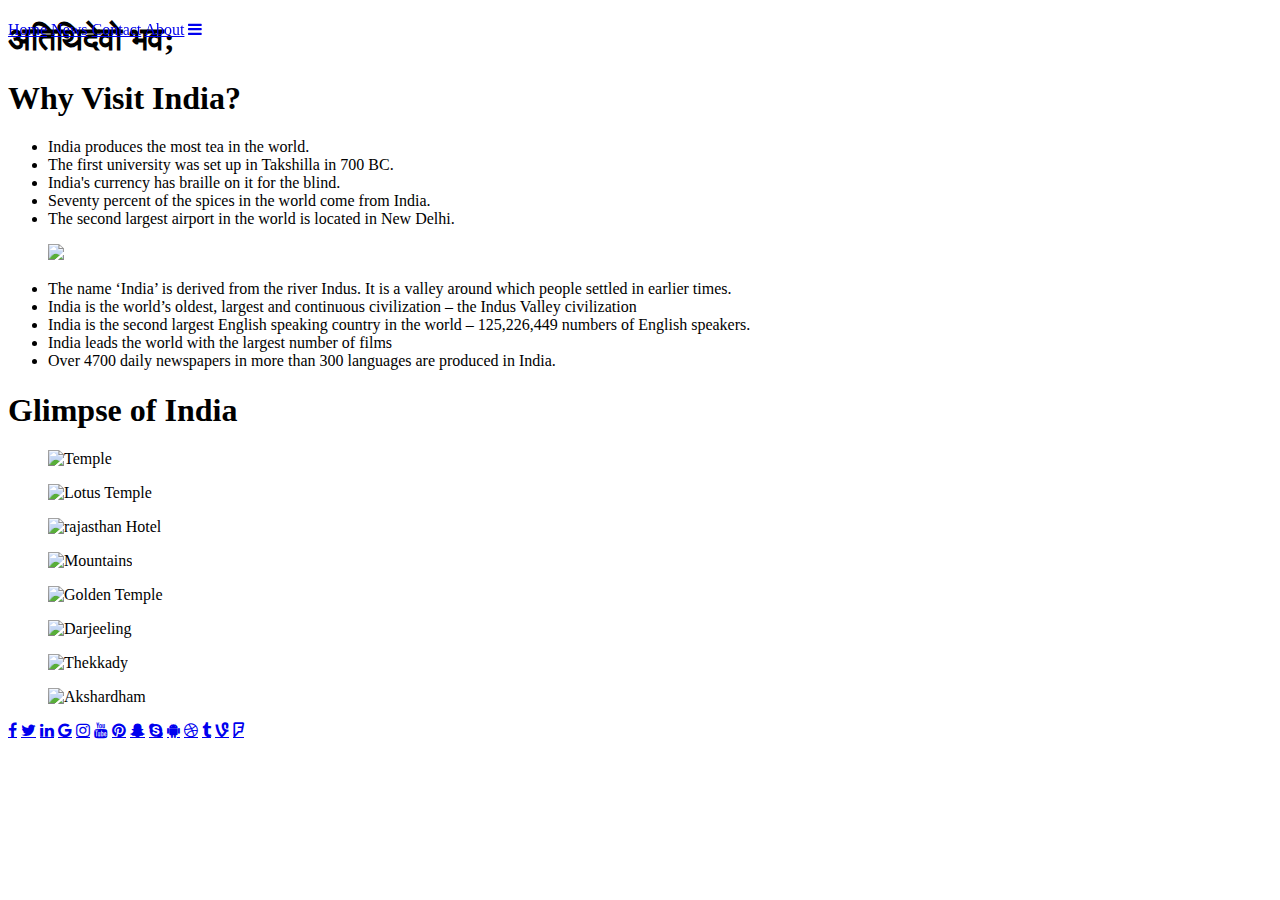
==== India/index.html @ af0ab104 "Website 90% completed uploaded" ====
<!DOCTYPE html>
<html lang="en">

<head>
    <meta charset="utf-8">
    <meta name="viewport" content="width=device-width">
    <link href="https://fonts.googleapis.com/css?family=Shadows+Into+Light" rel="stylesheet">
    <link rel="stylesheet" href="/css/india.css">
    <link rel="stylesheet" href="https://cdnjs.cloudflare.com/ajax/libs/font-awesome/4.7.0/css/font-awesome.min.css">
    <title>Incredible India</title>
</head>

<body>
    <header class="heroImage">
        <nav style="position:fixed">
        <nav class="topnav navPosition" id="myTopnav">
            <a href="#home">Home</a>
            <a href="#news">News</a>
            <a href="#contact">Contact</a>
            <a href="#about">About</a>
            <a href="javascript:void(0);" class="icon" onclick="myFunction()">
                <i class="fa fa-bars faPosition"></i>
            </a>
        </nav>
        </nav>
        <!--Text Over Hero Image-->
        <h1 class="heroText"> अतिथिदेवो भव;</h1>
    </header>
    <h1 class="heading">Why Visit India?</h1>
    <aside class="footer">


        <aside>
                <ul class="textboxSize">
                        <li>India produces the most tea in the world.</li>
                        <li>The first university was set up in Takshilla in 700 BC.</li>
                        <li>India's currency has braille on it for the blind.</li>
                        <li>Seventy percent of the spices in the world come from India.</li>
                        <li>The second largest airport in the world is located in New Delhi.</li>
    
                    </ul>
        </aside>


        <figure>
            <img src="/images/let-s-travel_23-2147515696.jpg">
        </figure>


        <aside >
            <ul class="textboxSize">
                <li>The name ‘India’ is derived from the river Indus. It is a valley around which people settled in earlier times.</li>
                <li> India is the world’s oldest, largest and continuous civilization – the Indus Valley civilization</li>
                <li> India is the second largest English speaking country in the world – 125,226,449 numbers of English speakers.</li>
                <li>India leads the world with the largest number of films</li>
                <li>Over 4700 daily newspapers in more than 300 languages are produced in India.</li>
            </ul>
        </aside>


    </aside>
    <h1 class="heading">Glimpse of India</h1>
    <aside class="footer">
        <figure>
            <img class="imageSize" alt="Temple" src="/images/india-temples-730x410.jpg">
        </figure>
        <figure>
            <img class="imageSize" alt="Lotus Temple" src="/images/india-glance2.jpg">
        </figure>
        <figure>
            <img class="imageSize" alt="rajasthan Hotel" src="/images/heritage-of-india.jpg">
        </figure>
        <figure>
            <img class="imageSize" alt="Mountains" src="/images/landsome.jpg">
        </figure>


    </aside>


    <aside class="footer">

        <figure>
            <img class="imageSize" alt="Golden Temple" src="/images/goldenTemple.jpg">
        </figure>
        <figure>
            <img class="imageSize" alt="Darjeeling" src="/images/Darjeeling-Himalayanailway.jpeg">
        </figure>
        <figure>
            <img class="imageSize" alt="Thekkady" src="/images/Thekkady.jpg">
        </figure>
        <figure>
            <img class="imageSize" alt="Akshardham" src="/images/Akshardham-3.jpg">
        </figure>


    </aside>


    <footer class="footer">
        <!-- Social Media icons -->

        <a href="#" class="fa fa-facebook"></a>
        <a href="#" class="fa fa-twitter"></a>
        <a href="#" class="fa fa-linkedin"></a>
        <a href="#" class="fa fa-google"></a>
        <a href="#" class="fa fa-instagram"></a>
        <a href="#" class="fa fa-youtube"></a>
        <a href="#" class="fa fa-pinterest"></a>
        <a href="#" class="fa fa-snapchat-ghost"></a>
        <a href="#" class="fa fa-skype"></a>
        <a href="#" class="fa fa-android"></a>
        <a href="#" class="fa fa-dribbble"></a>
        <a href="#" class="fa fa-tumblr"></a>
        <a href="#" class="fa fa-vine"></a>
        <a href="#" class="fa fa-foursquare"></a>

    </footer>
    <script src="/javascript/india.js"></script>
</body>

</html>
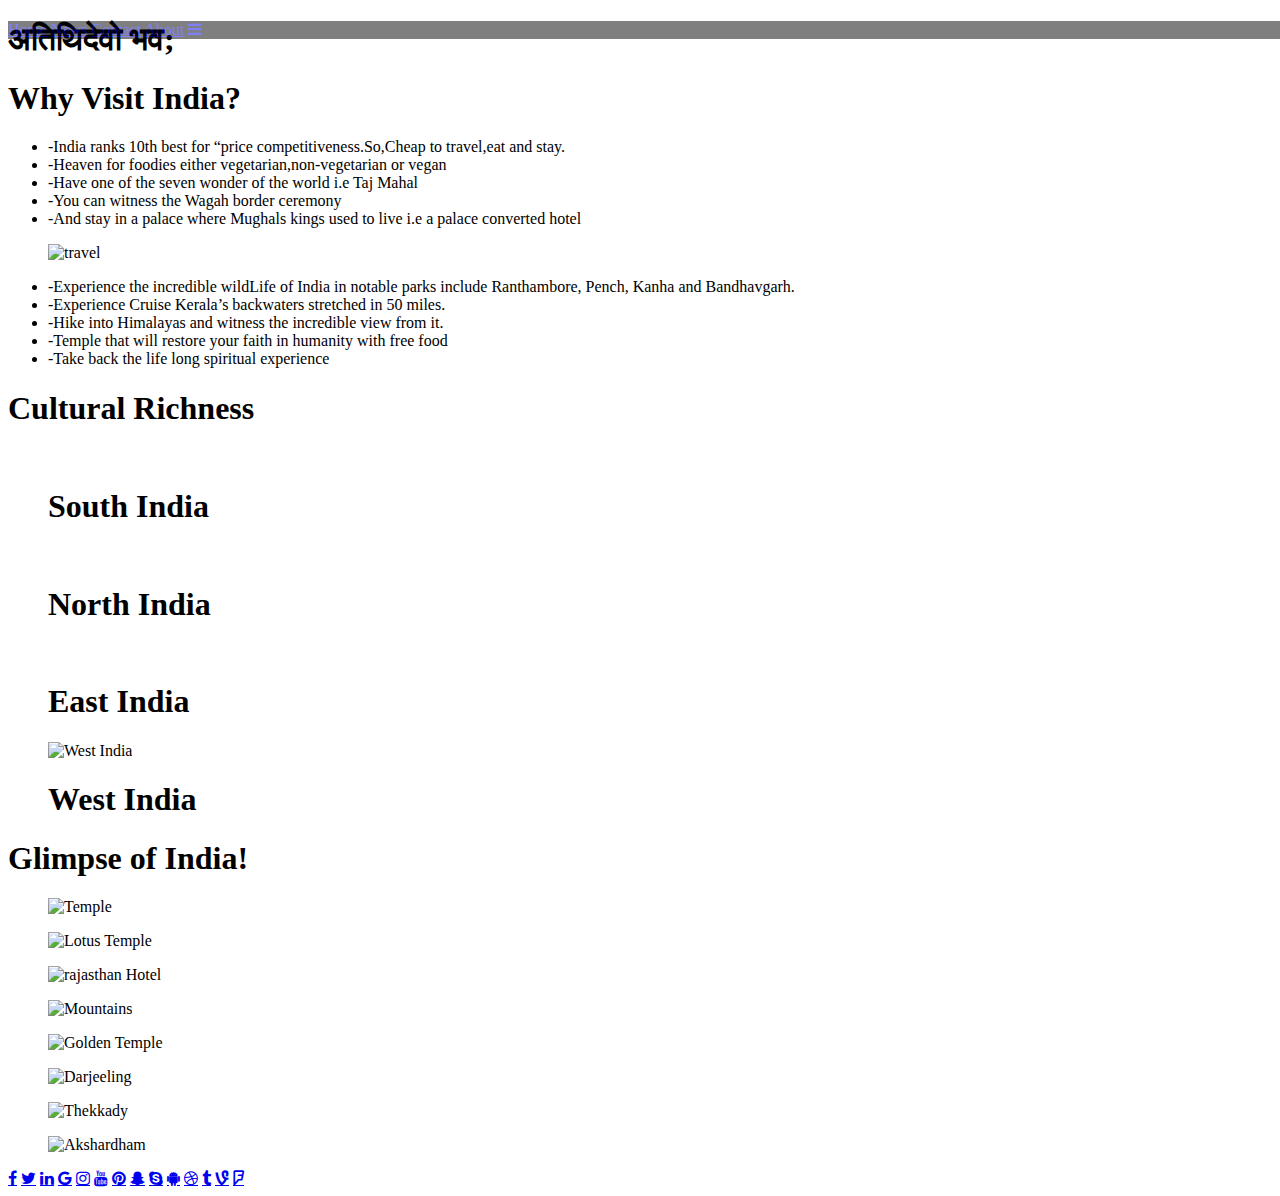
==== commit 9296733e: "99% completed project" ====
--- a/India/index.html
+++ b/India/index.html
@@ -12,55 +12,97 @@
 
 <body>
     <header class="heroImage">
-        <nav style="position:fixed">
-        <nav class="topnav navPosition" id="myTopnav">
-            <a href="#home">Home</a>
-            <a href="#news">News</a>
-            <a href="#contact">Contact</a>
-            <a href="#about">About</a>
-            <a href="javascript:void(0);" class="icon" onclick="myFunction()">
-                <i class="fa fa-bars faPosition"></i>
-            </a>
+        <!-- Hero Image Header -->
+
+
+        <nav style="position:fixed; background-color: black; width:100%;opacity: 0.5;">
+            <!-- Menu Navigation bar for position -->
+
+
+            <nav class="topnav" id="myTopnav">
+                <!-- Navigation bar -->
+
+
+                <a href="#home">Home</a>
+                <a href="#news">News</a>
+                <a href="#contact">Contact</a>
+                <a href="#about">About</a>
+                <a href="javascript:void(0);" class="icon" onclick="myFunction()">
+                    <i class="fa fa-bars faPosition"></i>
+                </a>
+            </nav>
         </nav>
-        </nav>
+
+
         <!--Text Over Hero Image-->
         <h1 class="heroText"> अतिथिदेवो भव;</h1>
+
+
     </header>
+
     <h1 class="heading">Why Visit India?</h1>
+    <!-- 1st Heading of website -->
     <aside class="footer">
 
 
-        <aside>
-                <ul class="textboxSize">
-                        <li>India produces the most tea in the world.</li>
-                        <li>The first university was set up in Takshilla in 700 BC.</li>
-                        <li>India's currency has braille on it for the blind.</li>
-                        <li>Seventy percent of the spices in the world come from India.</li>
-                        <li>The second largest airport in the world is located in New Delhi.</li>
-    
-                    </ul>
-        </aside>
+        <aside class="FixingtextboxSize">
+            <!-- 1st column of 3,contains  details of India-->
+            <ul class="textboxSize">
+                <li class="textboxSize">-India ranks 10th best for “price competitiveness.So,Cheap to travel,eat and stay. </li>
+                <li class="textboxSize">-Heaven for foodies either vegetarian,non-vegetarian or vegan</li>
+                <li class="textboxSize">-Have one of the seven wonder of the world i.e Taj Mahal</li>
+                <li class="textboxSize">-You can witness the Wagah border ceremony</li>
+                <li class="textboxSize">-And stay in a palace where Mughals kings used to live i.e a palace converted hotel</li>
 
-
-        <figure>
-            <img src="/images/let-s-travel_23-2147515696.jpg">
-        </figure>
-
-
-        <aside >
-            <ul class="textboxSize">
-                <li>The name ‘India’ is derived from the river Indus. It is a valley around which people settled in earlier times.</li>
-                <li> India is the world’s oldest, largest and continuous civilization – the Indus Valley civilization</li>
-                <li> India is the second largest English speaking country in the world – 125,226,449 numbers of English speakers.</li>
-                <li>India leads the world with the largest number of films</li>
-                <li>Over 4700 daily newspapers in more than 300 languages are produced in India.</li>
             </ul>
         </aside>
 
 
+        <figure class="FixingtextboxSize">
+            <!-- 2nd column of 3,contains  Image-->
+            <img alt="travel" style="width:100%; height:100%;" src="/images/india-sign-this-way.jpg">
+        </figure>
+
+
+        <aside class="FixingtextboxSize">
+            <!-- 3rd column of 3,contains  details of India-->
+            <ul class="textboxSize">
+                <li class="textboxSize">-Experience the incredible wildLife of India in  notable parks include Ranthambore, Pench, Kanha and Bandhavgarh.</li>
+                <li class="textboxSize">-Experience Cruise Kerala’s backwaters stretched in 50 miles.</li>
+                <li class="textboxSize">-Hike into Himalayas and witness the incredible view from it.</li>
+                <li class="textboxSize">-Temple that will restore your faith in humanity with free food</li>
+                <li class="textboxSize">-Take back the life long spiritual experience</li>
+            </ul>
+        </aside>
     </aside>
-    <h1 class="heading">Glimpse of India</h1>
+
+    <h1 class="heading">Cultural Richness</h1>
     <aside class="footer">
+        <figure >
+            <img class="imagesCulture alt="South India" image"src="/images/KATHAKALI-900x593.jpg"> 
+            <h1 class="text">South India</h1>
+        </figure>
+        <figure>
+            <img class="imagesCulture alt="North India" image"src="/images/Bhangra.jpg">
+            <h1 class="text">North India</h1>
+         </figure>
+        <figure>
+            <img class="imagesCulture alt="East India" image"src="/images/maxresdefault.jpg">
+            <h1 class="text">East India</h1>
+        </figure>
+        <figure>
+            <img class="imagesCulture" alt="West India" src="/images/Assam-culture.jpg.jpg"> 
+            <h1 class="text">West India</h1>
+        </figure>
+    </aside>
+
+    <h1 class="heading">Glimpse of India!</h1>
+    <!-- Heading 2 of website -->
+
+
+    <aside class="footer">
+        <!-- Images of India -->
+
         <figure>
             <img class="imageSize" alt="Temple" src="/images/india-temples-730x410.jpg">
         </figure>
@@ -81,15 +123,21 @@
     <aside class="footer">
 
         <figure>
+            <!-- Figure1 -->
             <img class="imageSize" alt="Golden Temple" src="/images/goldenTemple.jpg">
         </figure>
+
+
         <figure>
+            <!-- Figure2 -->
             <img class="imageSize" alt="Darjeeling" src="/images/Darjeeling-Himalayanailway.jpeg">
         </figure>
         <figure>
+            <!-- Figure3 -->
             <img class="imageSize" alt="Thekkady" src="/images/Thekkady.jpg">
         </figure>
         <figure>
+            <!-- Figure4 -->
             <img class="imageSize" alt="Akshardham" src="/images/Akshardham-3.jpg">
         </figure>
 
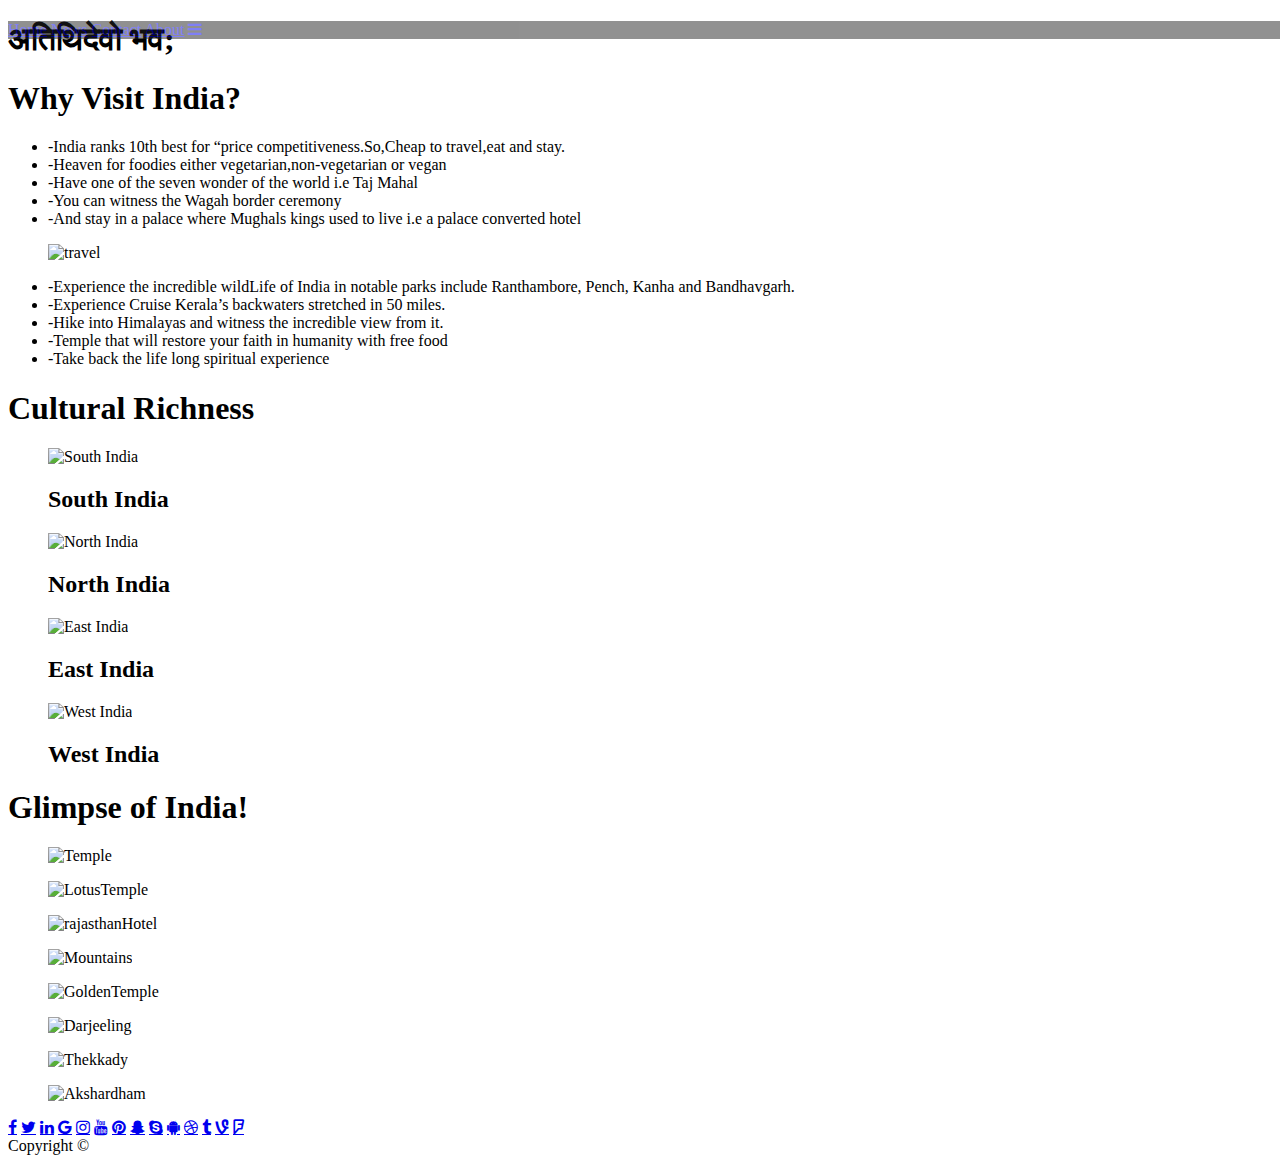
==== commit 2cc4b1ea: "Completed Html/Css website uploaded" ====
--- a/India/index.html
+++ b/India/index.html
@@ -3,26 +3,19 @@
 
 <head>
     <meta charset="utf-8">
-    <meta name="viewport" content="width=device-width">
-    <link href="https://fonts.googleapis.com/css?family=Shadows+Into+Light" rel="stylesheet">
+    <meta name="viewport" content="width=device-width,initial-scale=1">
+    <link href="https://fonts.googleapis.com/css?family=Nunito+Sans" rel="stylesheet">
+    <link rel="stylesheet" href="https://cdnjs.cloudflare.com/ajax/libs/font-awesome/4.7.0/css/font-awesome.min.css">
+    <link rel="icon" href="/images/favicon.jpeg">
+    <title>Incredible India</title>
     <link rel="stylesheet" href="/css/india.css">
-    <link rel="stylesheet" href="https://cdnjs.cloudflare.com/ajax/libs/font-awesome/4.7.0/css/font-awesome.min.css">
-    <title>Incredible India</title>
 </head>
 
 <body>
-    <header class="heroImage">
-        <!-- Hero Image Header -->
-
-
-        <nav style="position:fixed; background-color: black; width:100%;opacity: 0.5;">
-            <!-- Menu Navigation bar for position -->
-
-
+    <header class="heroImage">                                   <!-- Hero Image Header -->
+        <nav style="position:fixed; background-color:#232323; width:100%;opacity: 0.5;"> <!-- Menu Navigation bar for position -->
             <nav class="topnav" id="myTopnav">
                 <!-- Navigation bar -->
-
-
                 <a href="#home">Home</a>
                 <a href="#news">News</a>
                 <a href="#contact">Contact</a>
@@ -32,21 +25,13 @@
                 </a>
             </nav>
         </nav>
-
-
-        <!--Text Over Hero Image-->
-        <h1 class="heroText"> अतिथिदेवो भव;</h1>
-
-
+        <h1 class="heroText"> अतिथिदेवो भव;</h1>        <!--Text Over Hero Image-->
     </header>
 
-    <h1 class="heading">Why Visit India?</h1>
-    <!-- 1st Heading of website -->
-    <aside class="footer">
+    <h1 class="heading">Why Visit India?</h1>            <!-- 1st Heading of website -->
 
-
-        <aside class="FixingtextboxSize">
-            <!-- 1st column of 3,contains  details of India-->
+    <aside class="flex">
+        <aside class="FixingtextboxSize">                     <!-- 1st column of 3,contains  details of India-->
             <ul class="textboxSize">
                 <li class="textboxSize">-India ranks 10th best for “price competitiveness.So,Cheap to travel,eat and stay. </li>
                 <li class="textboxSize">-Heaven for foodies either vegetarian,non-vegetarian or vegan</li>
@@ -56,18 +41,12 @@
 
             </ul>
         </aside>
-
-
-        <figure class="FixingtextboxSize">
-            <!-- 2nd column of 3,contains  Image-->
-            <img alt="travel" style="width:100%; height:100%;" src="/images/india-sign-this-way.jpg">
+        <figure class="FixingtextboxSize">   <!-- 2nd column of 3,contains  Image-->
+            <img alt="travel" class="underheroSection" src="/images/india-sign-this-way.jpg">
         </figure>
-
-
-        <aside class="FixingtextboxSize">
-            <!-- 3rd column of 3,contains  details of India-->
+        <aside class="FixingtextboxSize">           <!-- 3rd column of 3,contains  details of India-->
             <ul class="textboxSize">
-                <li class="textboxSize">-Experience the incredible wildLife of India in  notable parks include Ranthambore, Pench, Kanha and Bandhavgarh.</li>
+                <li class="textboxSize">-Experience the incredible wildLife of India in notable parks include Ranthambore, Pench, Kanha and Bandhavgarh.</li>
                 <li class="textboxSize">-Experience Cruise Kerala’s backwaters stretched in 50 miles.</li>
                 <li class="textboxSize">-Hike into Himalayas and witness the incredible view from it.</li>
                 <li class="textboxSize">-Temple that will restore your faith in humanity with free food</li>
@@ -76,95 +55,77 @@
         </aside>
     </aside>
 
-    <h1 class="heading">Cultural Richness</h1>
-    <aside class="footer">
-        <figure >
-            <img class="imagesCulture alt="South India" image"src="/images/KATHAKALI-900x593.jpg"> 
-            <h1 class="text">South India</h1>
+    <h1 class="heading">Cultural Richness</h1>  <!-- Heading 2 of website -->
+    <aside class="flex">
+        <figure>
+            <img class=imagesCulture alt= "South India" src="/images/KATHAKALI-900x593.jpg "> 
+            <h2 class="text ">South India</h2>
         </figure>
+
         <figure>
-            <img class="imagesCulture alt="North India" image"src="/images/Bhangra.jpg">
-            <h1 class="text">North India</h1>
-         </figure>
+            <img class="imagesCulture" alt="North India" src="/images/Bhangra.jpg">
+            <h2 class="text">North India</h2>
+        </figure>
+
         <figure>
-            <img class="imagesCulture alt="East India" image"src="/images/maxresdefault.jpg">
-            <h1 class="text">East India</h1>
+            <img class="imagesCulture" alt= "East India"  src="/images/maxresdefault.jpg ">
+            <h2 class="text ">East India</h2>
         </figure>
+
         <figure>
-            <img class="imagesCulture" alt="West India" src="/images/Assam-culture.jpg.jpg"> 
-            <h1 class="text">West India</h1>
+            <img class="imagesCulture " alt="West India" src="/images/Assam-culture.jpg.jpg "> 
+            <h2 class="text ">West India</h2>
         </figure>
     </aside>
 
-    <h1 class="heading">Glimpse of India!</h1>
-    <!-- Heading 2 of website -->
-
-
-    <aside class="footer">
-        <!-- Images of India -->
-
+    <h1 class="heading ">Glimpse of India!</h1>         <!-- Heading 3 of website -->
+    <aside class="flex ">                                                 <!-- Images of India -->
         <figure>
-            <img class="imageSize" alt="Temple" src="/images/india-temples-730x410.jpg">
+            <img class="imageSize" alt="Temple" src="/images/india-temples-730x410.jpg ">
         </figure>
         <figure>
-            <img class="imageSize" alt="Lotus Temple" src="/images/india-glance2.jpg">
+            <img class="imageSize" alt="LotusTemple" src="/images/india-glance2.jpg ">
         </figure>
         <figure>
-            <img class="imageSize" alt="rajasthan Hotel" src="/images/heritage-of-india.jpg">
+            <img class="imageSize" alt="rajasthanHotel " src="/images/heritage-of-india.jpg ">
         </figure>
         <figure>
-            <img class="imageSize" alt="Mountains" src="/images/landsome.jpg">
+            <img class="imageSize" alt="Mountains" src="/images/landsome.jpg ">
         </figure>
-
-
     </aside>
-
-
-    <aside class="footer">
-
-        <figure>
-            <!-- Figure1 -->
-            <img class="imageSize" alt="Golden Temple" src="/images/goldenTemple.jpg">
+    <aside class="flex">
+        <figure>            <!-- Figure1 -->
+            <img class="imageSize" alt="GoldenTemple" src="/images/goldenTemple.jpg ">
         </figure>
-
-
-        <figure>
-            <!-- Figure2 -->
-            <img class="imageSize" alt="Darjeeling" src="/images/Darjeeling-Himalayanailway.jpeg">
+        <figure>             <!-- Figure2 -->
+            <img class="imageSize" alt="Darjeeling" src="/images/Darjeeling-Himalayanailway.jpeg ">
         </figure>
-        <figure>
-            <!-- Figure3 -->
-            <img class="imageSize" alt="Thekkady" src="/images/Thekkady.jpg">
+        <figure>             <!-- Figure3 -->
+            <img class="imageSize" alt="Thekkady " src="/images/Thekkady.jpg ">
         </figure>
-        <figure>
-            <!-- Figure4 -->
-            <img class="imageSize" alt="Akshardham" src="/images/Akshardham-3.jpg">
+        <figure>              <!-- Figure4 -->
+            <img class="imageSize" alt="Akshardham " src="/images/Akshardham-3.jpg ">
         </figure>
-
-
     </aside>
-
-
-    <footer class="footer">
-        <!-- Social Media icons -->
-
-        <a href="#" class="fa fa-facebook"></a>
-        <a href="#" class="fa fa-twitter"></a>
-        <a href="#" class="fa fa-linkedin"></a>
-        <a href="#" class="fa fa-google"></a>
-        <a href="#" class="fa fa-instagram"></a>
-        <a href="#" class="fa fa-youtube"></a>
-        <a href="#" class="fa fa-pinterest"></a>
-        <a href="#" class="fa fa-snapchat-ghost"></a>
-        <a href="#" class="fa fa-skype"></a>
-        <a href="#" class="fa fa-android"></a>
-        <a href="#" class="fa fa-dribbble"></a>
-        <a href="#" class="fa fa-tumblr"></a>
-        <a href="#" class="fa fa-vine"></a>
-        <a href="#" class="fa fa-foursquare"></a>
-
+    <footer class="flex">        <!-- Social Media icons -->
+        <a href="# " class="fa fa-facebook "></a>
+        <a href="# " class="fa fa-twitter "></a>
+        <a href="# " class="fa fa-linkedin "></a>
+        <a href="# " class="fa fa-google "></a>
+        <a href="# " class="fa fa-instagram "></a>
+        <a href="# " class="fa fa-youtube "></a>
+        <a href="# " class="fa fa-pinterest "></a>
+        <a href="# " class="fa fa-snapchat-ghost "></a>
+        <a href="# " class="fa fa-skype "></a>
+        <a href="# " class="fa fa-android "></a>
+        <a href="# " class="fa fa-dribbble "></a>
+        <a href="# " class="fa fa-tumblr "></a>
+        <a href="# " class="fa fa-vine "></a>
+        <a href="# " class="fa fa-foursquare "></a>
     </footer>
-    <script src="/javascript/india.js"></script>
+    <footer>
+        <aside class="copyrightStyle">Copyright &copy;</aside>
+    </footer>
+    <script src="/javascript/india.js "></script>
 </body>
-
 </html>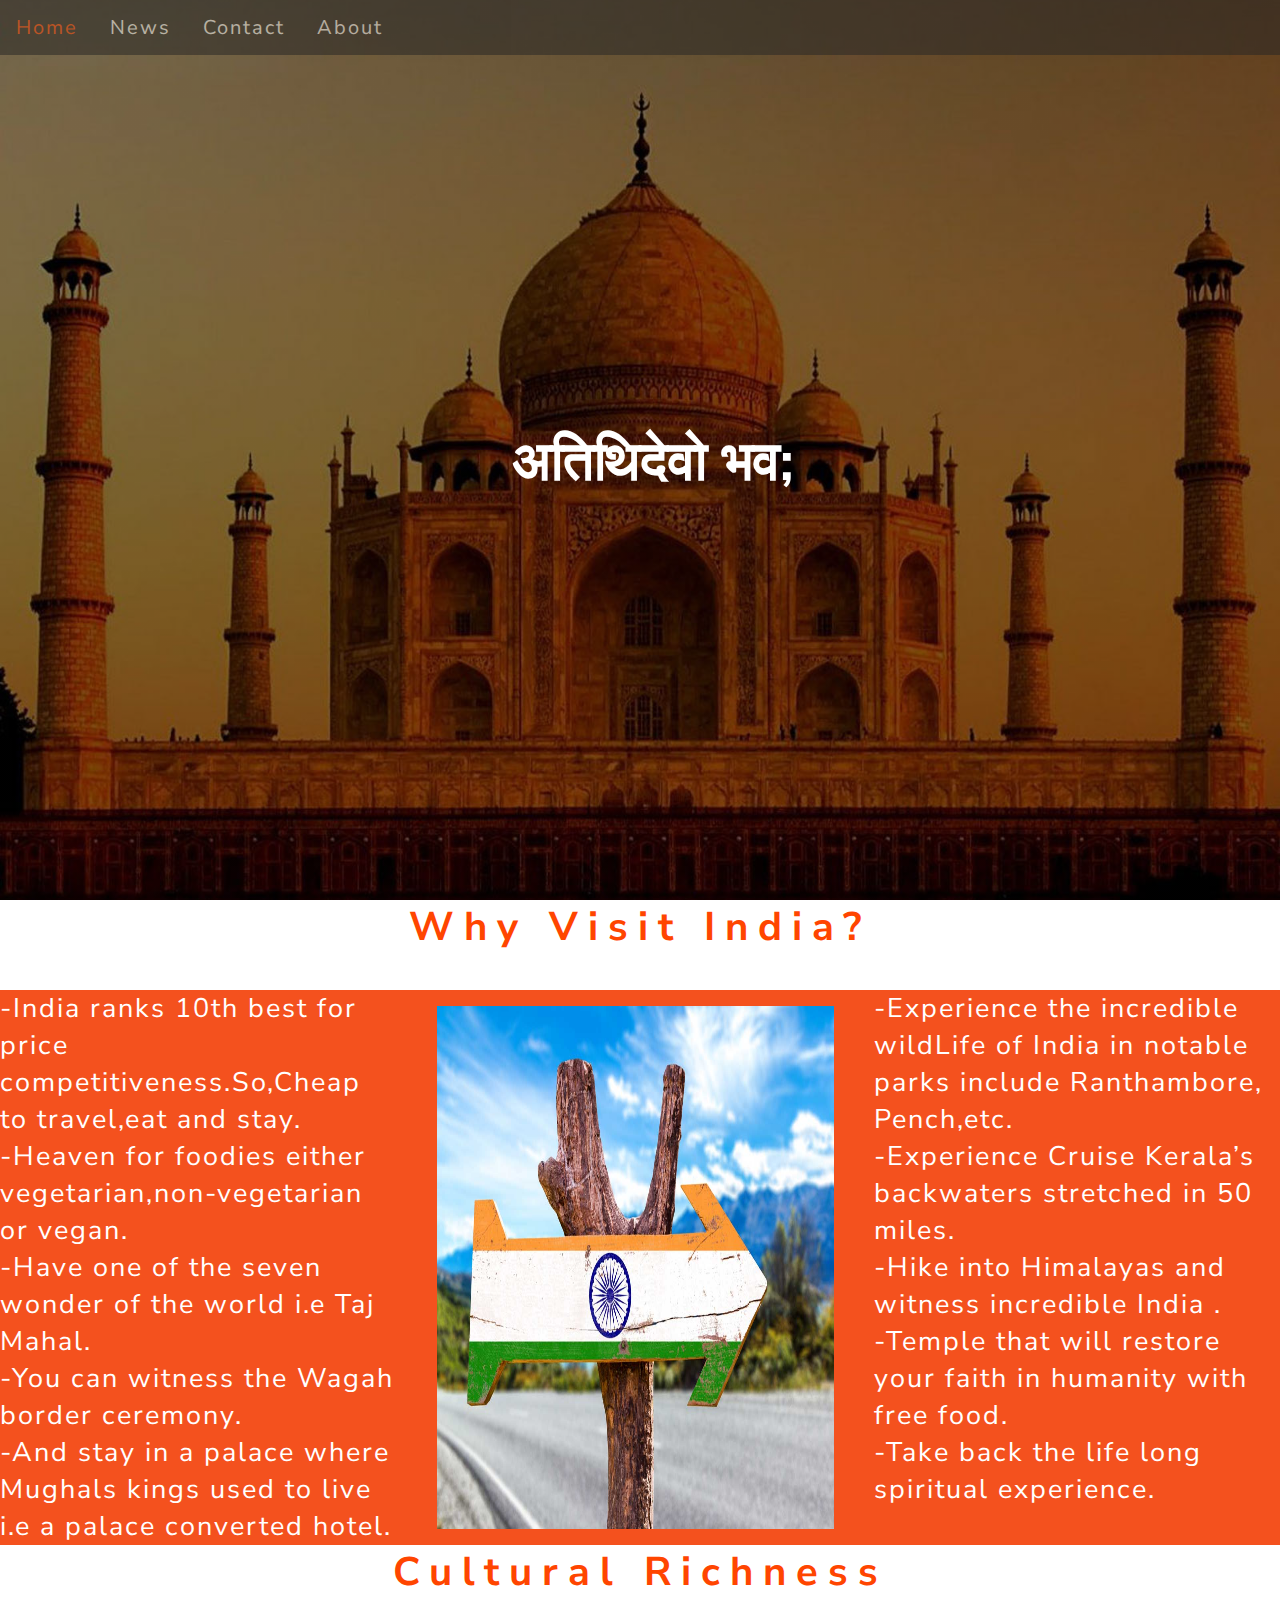
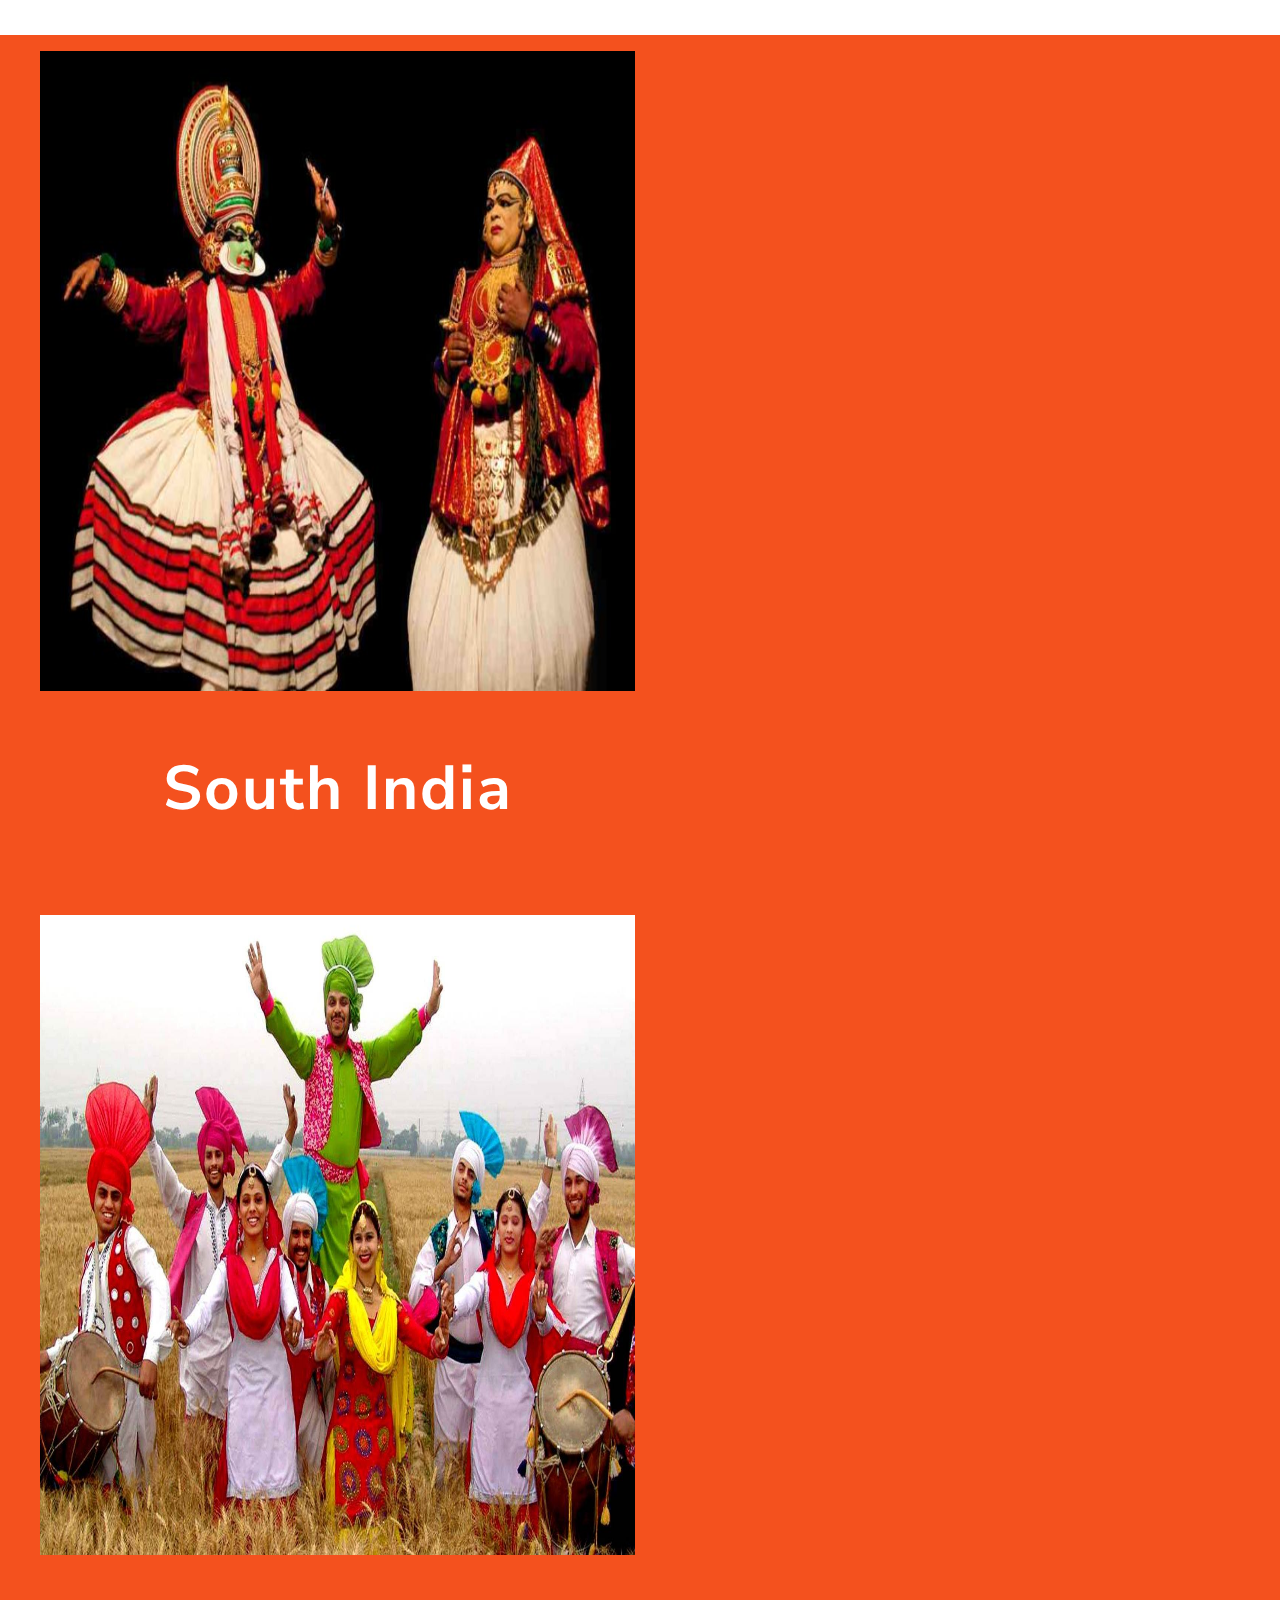
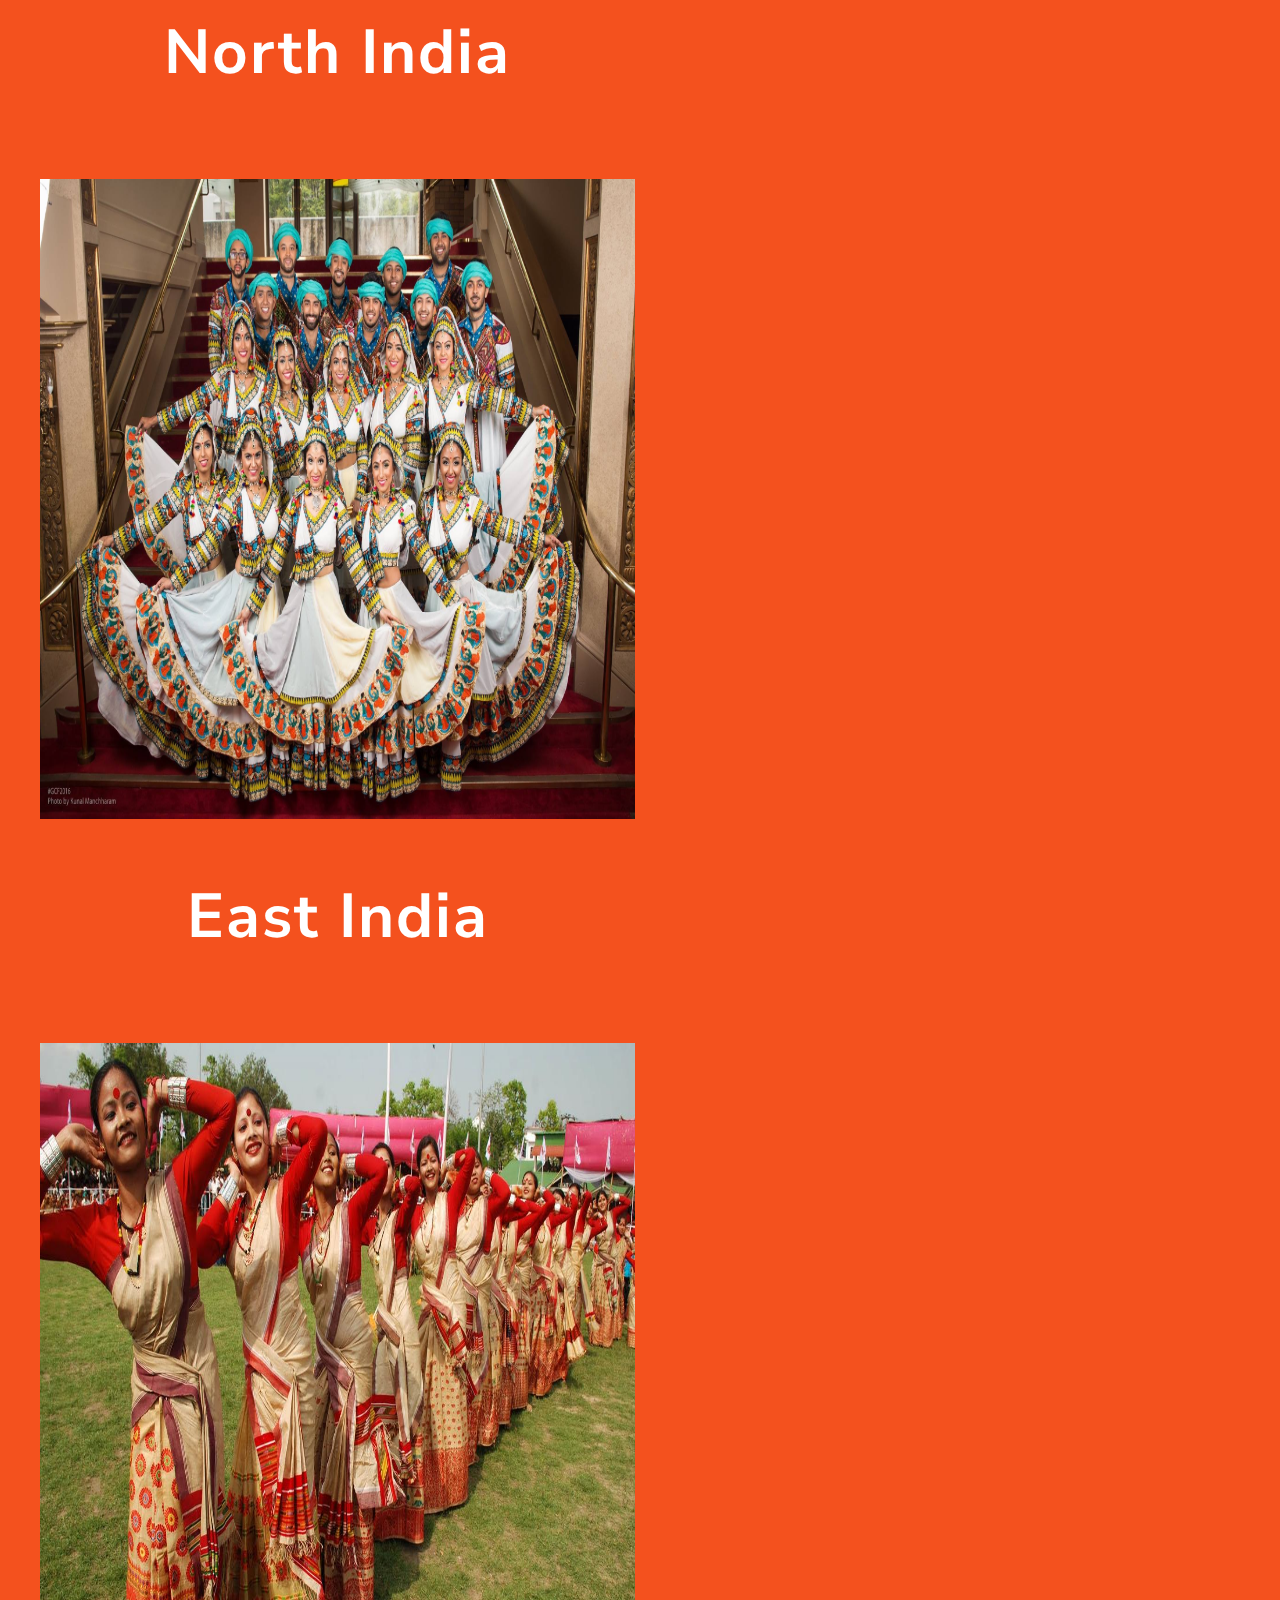
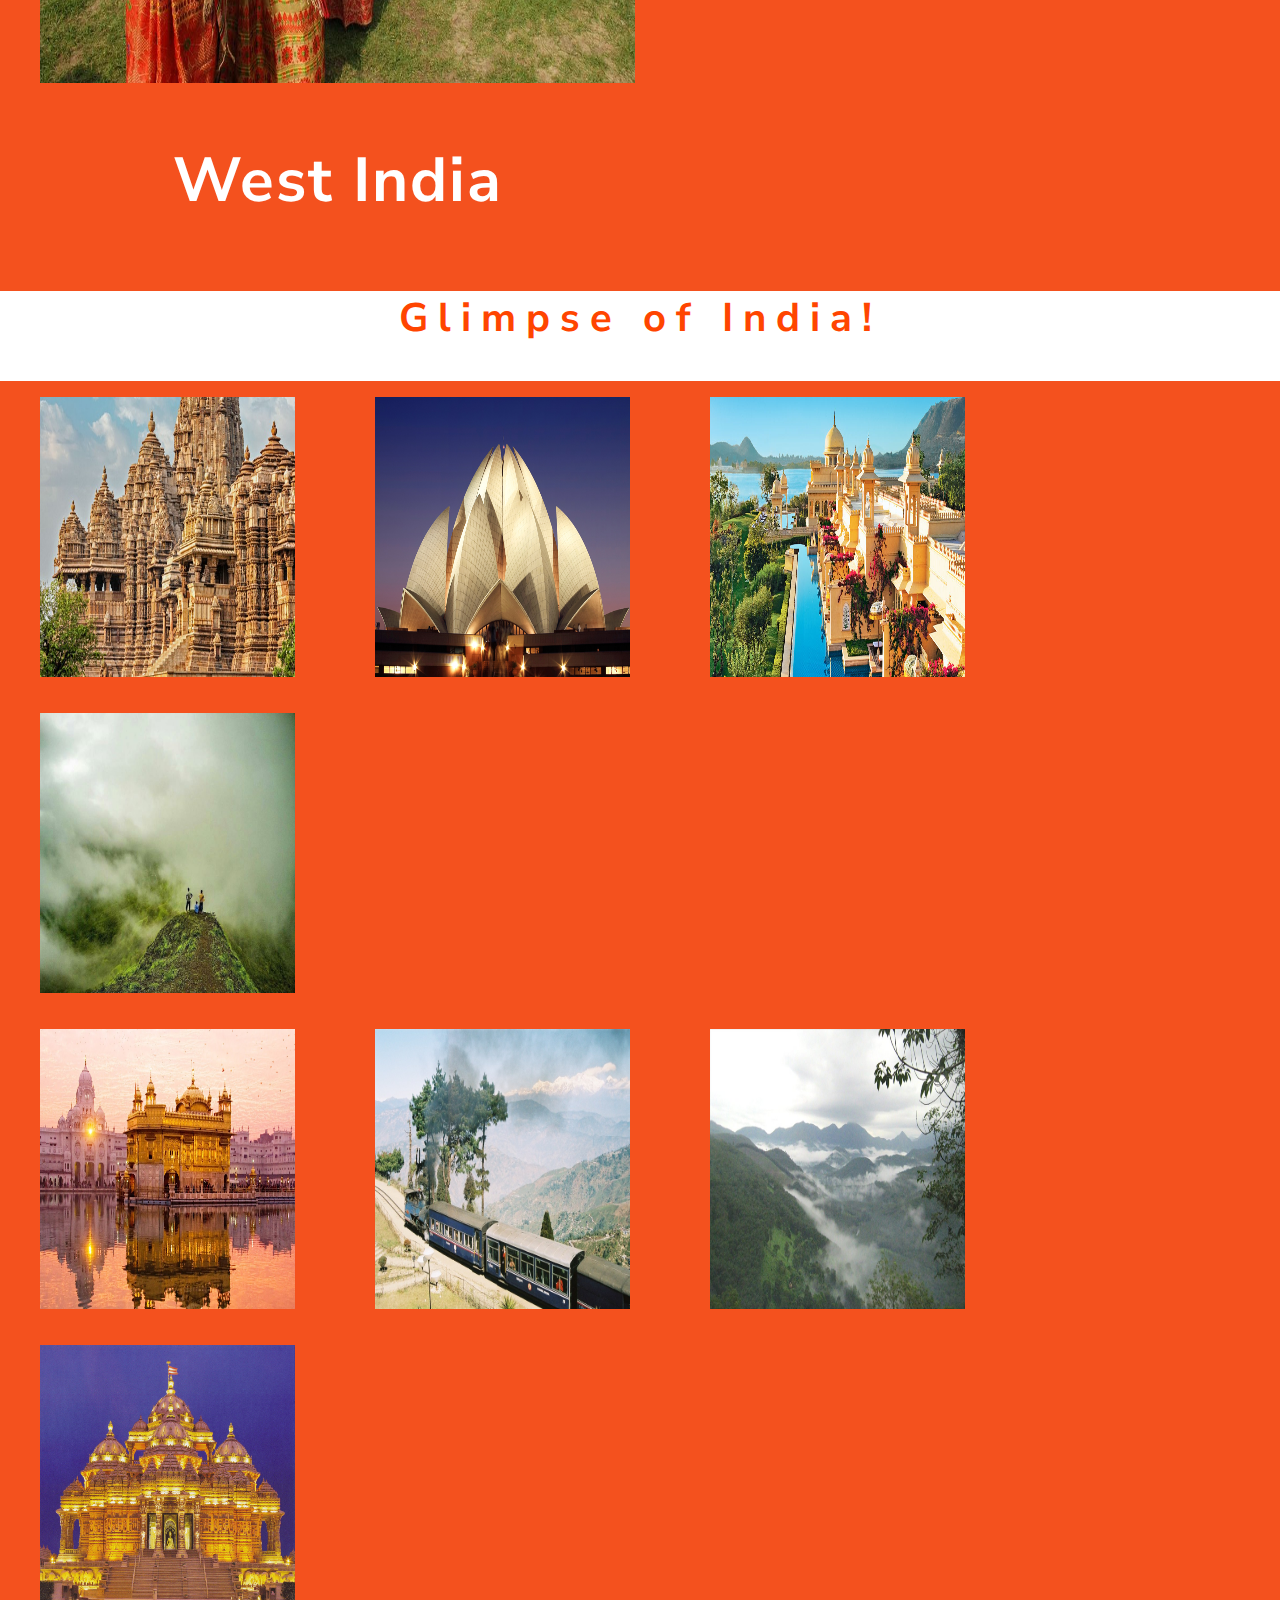
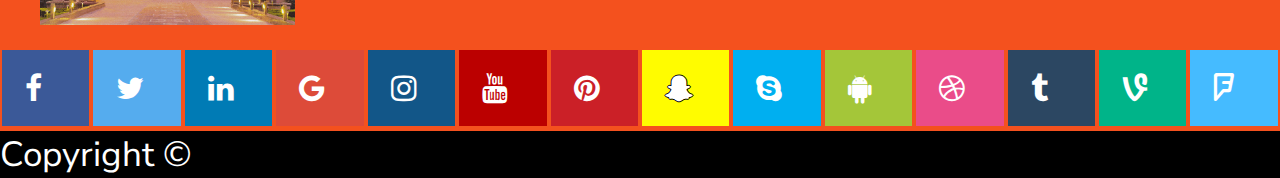
==== commit 60752d04: "Webite uploading again" ====
--- a/India/index.html
+++ b/India/index.html
@@ -33,11 +33,11 @@
     <aside class="flex">
         <aside class="FixingtextboxSize">                     <!-- 1st column of 3,contains  details of India-->
             <ul class="textboxSize">
-                <li class="textboxSize">-India ranks 10th best for “price competitiveness.So,Cheap to travel,eat and stay. </li>
-                <li class="textboxSize">-Heaven for foodies either vegetarian,non-vegetarian or vegan</li>
-                <li class="textboxSize">-Have one of the seven wonder of the world i.e Taj Mahal</li>
-                <li class="textboxSize">-You can witness the Wagah border ceremony</li>
-                <li class="textboxSize">-And stay in a palace where Mughals kings used to live i.e a palace converted hotel</li>
+                <li class="textboxSize">-India ranks 10th best for price competitiveness.So,Cheap to travel,eat and stay. </li>
+                <li class="textboxSize">-Heaven for foodies either vegetarian,non-vegetarian or vegan.</li>
+                <li class="textboxSize">-Have one of the seven wonder of the world i.e Taj Mahal.</li>
+                <li class="textboxSize">-You can witness the Wagah border ceremony.</li>
+                <li class="textboxSize">-And stay in a palace where Mughals kings used to live i.e a palace converted hotel.</li>
 
             </ul>
         </aside>
@@ -46,11 +46,11 @@
         </figure>
         <aside class="FixingtextboxSize">           <!-- 3rd column of 3,contains  details of India-->
             <ul class="textboxSize">
-                <li class="textboxSize">-Experience the incredible wildLife of India in notable parks include Ranthambore, Pench, Kanha and Bandhavgarh.</li>
+                <li class="textboxSize">-Experience the incredible wildLife of India in notable parks include Ranthambore, Pench,etc.</li>
                 <li class="textboxSize">-Experience Cruise Kerala’s backwaters stretched in 50 miles.</li>
-                <li class="textboxSize">-Hike into Himalayas and witness the incredible view from it.</li>
-                <li class="textboxSize">-Temple that will restore your faith in humanity with free food</li>
-                <li class="textboxSize">-Take back the life long spiritual experience</li>
+                <li class="textboxSize">-Hike into Himalayas and witness incredible India .</li>
+                <li class="textboxSize">-Temple that will restore your faith in humanity with free food.</li>
+                <li class="textboxSize">-Take back the life long spiritual experience.</li>
             </ul>
         </aside>
     </aside>
--- a/css/india.css
+++ b/css/india.css
@@ -0,0 +1,826 @@
+body {
+  /* Body Style */
+  position: absolute;
+  width: 100%;
+  height: 100%;
+  margin: 0;
+  background-color: #f4511e;
+}
+
+
+.flex {
+  /* Common css for flex */
+  display: flex;
+  flex-direction: row;
+  width: 100%;
+  flex-wrap: wrap;
+}
+
+.flexContainer {
+  /* Flex Container */
+  display: flex;
+  flex-wrap: nowrap;
+  background-color: DodgerBlue;
+}
+
+.flexContainer > a {
+  /* Styling for container */
+  background-color: #f1f1f1;
+  width: 100px;
+  margin: 10px;
+  text-align: center;
+  line-height: 75px;
+  font-size: 30px;
+}
+
+.fa {
+  /* Social Media icons common style */
+  padding: 23px;
+  display: flex;
+  flex: wrap;
+  font-size: 30px;
+  width: 50px;
+  text-align: center;
+  text-decoration: none;
+  margin: 5px 2px;
+}
+
+.fa:hover {
+  /* To hover over image */
+  opacity: 0.7;
+}
+
+.fa-facebook {
+  background: #3b5998;
+  color: white;
+}
+
+.fa-twitter {
+  background: #55acee;
+  color: white;
+}
+
+.fa-google {
+  background: #dd4b39;
+  color: white;
+}
+
+.fa-linkedin {
+  background: #007bb5;
+  color: white;
+}
+
+.fa-youtube {
+  background: #bb0000;
+  color: white;
+}
+
+.fa-instagram {
+  background: #125688;
+  color: white;
+}
+
+.fa-pinterest {
+  background: #cb2027;
+  color: white;
+}
+
+.fa-snapchat-ghost {
+  background: #fffc00;
+  color: white;
+  text-shadow: -1px 0 black, 0 1px black, 1px 0 black, 0 -1px black;
+}
+
+.fa-skype {
+  background: #00aff0;
+  color: white;
+}
+
+.fa-android {
+  background: #a4c639;
+  color: white;
+}
+
+.fa-dribbble {
+  background: #ea4c89;
+  color: white;
+}
+
+.fa-tumblr {
+  background: #2c4762;
+  color: white;
+}
+
+.fa-vine {
+  background: #00b489;
+  color: white;
+}
+.fa-foursquare {
+  background: #45bbff;
+  color: white;
+}
+
+.heroImage {
+  /* Hero Image Style */
+  background-image: linear-gradient(rgba(0, 0, 0, 0.5), rgba(0, 0, 0, 0.5)),
+    url("/images/taj-mahal-wallpapers-41.jpg");
+  height: 100%;
+  width: 100%;
+  background-position: center;
+  background-repeat: no-repeat;
+  background-size: cover;
+  position: relative;
+}
+
+.topnav a:hover {
+  /* To hover over image */
+  color: orangered;
+}
+
+.topnav .icon {
+  /* icon will visible when website screen shrink i.e for smaller devices */
+  display: none;
+  float: right;
+}
+
+.underheroSection{
+  width:100%; 
+  height:100%;
+}
+
+/* 4k+ display */
+@media only screen and (max-width: 2652px) {
+  .topnav a {
+    font-family: 'Nunito Sans', sans-serif;
+    float: left;
+    display: block;
+    color: white;
+    text-align: center;
+
+    padding: 14px 16px;
+    text-decoration: none;
+    font-size: 60px;
+    letter-spacing: 2px;
+  }
+
+  .topnav.responsive {
+    position: relative;
+  }
+  .topnav.responsive .icon {
+    position: absolute;
+    right: 0;
+    top: 0;
+  }
+  .topnav.responsive a {
+    float: none;
+    display: block;
+    text-align: left;
+  }
+
+  .heroText {
+    position: absolute;
+    left: 40%;
+    top: 43%;
+    color: white;
+    font-size: 110px;
+    font-family: 'Nunito Sans', sans-serif;
+  }
+  .middle{
+    transition: .5s ease;
+    opacity: 0;
+    position: absolute;
+    top: 50%;
+    left: 50%;
+    transform: translate(-50%, -50%);
+    -ms-transform: translate(-50%, -50%);
+    text-align: center;
+  }
+  .flex>figure:hover{
+    transform: scale(1.1);
+  }
+  
+
+
+  .flex a {
+    flex: calc(100 / 13);
+    max-width: 45%;
+  }
+  .flex li {
+    flex: 30%;
+    float:none;
+    color: white;
+    font-size: 40px;
+    margin: 0;
+    letter-spacing: 2px;
+    max-width: 100%;
+    font-family: 'Nunito Sans', sans-serif;
+  }
+  .figure figure {
+    flex: calc(90 / 3);
+    max-width: 30%;
+  }
+  .heading {
+    width: 100%;
+    height: 10%;
+    color: orangered;
+    letter-spacing: 10px;
+    margin: 0;
+    font-size: 80px;
+    text-align: center;
+    font-family: 'Nunito Sans', sans-serif;
+    background-color: white;
+  }
+
+  .imageSize {
+    width: 570px;
+    height: 570px;
+  }
+
+  .imageSize:hover {
+    transform: scale(1.1);
+  }
+
+  .FixingtextboxSize {
+    width: 32%;
+  }
+  .textboxSize {
+    list-style: none;
+    letter-spacing: 2px;
+    padding: 0;
+    margin: 0;
+    width: 100%;
+  }
+  .imagesCulture{
+    width: 1240px;
+    height: 1240px;
+  }
+  .detailAdding:hover{
+    transform: scale(1.1);
+
+  }
+  .text{
+    width:100%;
+    text-align: center;
+    height:5%;
+    color: white;
+    font-size: 62px;
+    font-family: 'Nunito Sans', sans-serif;
+    letter-spacing: 2px;
+    
+    padding:0;
+  }
+  .copyrightStyle{
+    width:100%;
+    background-color:black;
+    font-family: 'Nunito Sans', sans-serif;
+    color:white;
+    font-size: 30px;
+  }
+  
+}
+
+/* 4k display */
+@media only screen and (max-width: 2560px) {
+  .topnav a {
+    float: left;
+    display: block;
+    color: white;
+    text-align: center;
+    padding: 14px 16px;
+    text-decoration: none;
+    font-size: 57px;
+  }
+
+  .heading {
+    width: 100%;
+    height: 10%;
+    color: orangered;
+    letter-spacing: 10px;
+    margin: 0;
+    text-align: center;
+    font-family:'Nunito Sans', sans-serif;
+    background-color: white;
+  }
+  
+
+  .heroText {
+    position: absolute;
+    left: 40%;
+    top: 43%;
+    color: white;
+    font-size: 100px;
+    font-family: 'Nunito Sans', sans-serif;
+  }
+  .imagesCulture{
+    width: 1200px;
+    height: 1200px;
+  }
+  .imageSize {
+    width: 560px;
+    height: 560px;
+  }
+
+  .imageSize:hover {
+    transform: scale(1.1);
+  }
+  .FixingtextboxSize {
+    width: 32%;
+  }
+  .textboxSize {
+    list-style: none;
+    padding: 0;
+    margin: 0;
+    width: 100%;
+  }
+  .imagesCulture{
+    width: 1200px;
+    height: 1200px;
+  }
+  .copyrightStyle{
+    width:100%;
+    background-color:black;
+    font-family: 'Nunito Sans', sans-serif;
+    color:white;
+    font-size: 30px;
+  }
+  .flex li {
+    flex: 30%;
+    float:none;
+    color: white;
+    font-size: 38px;
+    margin: 0;
+    letter-spacing: 2px;
+    max-width: 100%;
+    font-family: 'Nunito Sans', sans-serif;
+  }
+}
+/* large Laptop size */
+@media only screen and (max-width: 1440px) {
+  .topnav a {
+    float: left;
+    display: block;
+    color: white;
+    text-align: center;
+    padding: 14px 16px;
+    text-decoration: none;
+    font-size: 20px;
+  }
+  .heading {
+    width: 100%;
+    height: 10%;
+    color: orangered;
+    letter-spacing: 10px;
+    margin: 0;
+    font-size: 40px;
+    text-align: center;
+    font-family: 'Nunito Sans', sans-serif;
+    background-color: white;
+  }
+
+  .heroText {
+    position: absolute;
+    left: 40%;
+    top: 43%;
+    color: white;
+    font-size: 55px;
+    font-family: 'Nunito Sans', sans-serif;
+  }
+  .imageSize {
+    width: 255px;
+    height: 280px;
+  }
+
+  .imageSize:hover {
+    transform: scale(1.1);
+  }
+  .FixingtextboxSize {
+    width: 31%;
+  }
+  .textboxSize {
+    list-style: none;
+    padding: 0;
+    margin: 0;
+    width: 100%;
+  }
+  .flex li {
+    flex: 30%;
+    color: white;
+    font-size: 27px;
+    margin: 0;
+    letter-spacing: 2px;
+    max-width: 100%;
+    font-family: 'Nunito Sans', sans-serif;
+  }
+  .imagesCulture{
+    width: 595px;
+    height: 640px;
+  }
+  .copyrightStyle{
+    width:100%;
+    background-color:black;
+    font-family: 'Nunito Sans', sans-serif;
+    color:white;
+    font-size: 35px;
+  }
+
+}
+
+/* laptop display medium */
+@media only screen and (max-width: 1024px) {
+ 
+  .topnav a {
+    float: left;
+    display: block;
+    color: white;
+    text-align: center;
+    padding: 14px 16px;
+    text-decoration: none;
+    font-size: 20px;
+  }
+  .heading {
+    width: 100%;
+    height: 10%;
+    color: orangered;
+    letter-spacing: 10px;
+    margin: 0;
+    font-size: 40px;
+    text-align: center;
+    font-family: 'Nunito Sans', sans-serif;
+    background-color: white;
+  }
+
+  .heroText {
+    position: absolute;
+    left: 40%;
+    top: 43%;
+    color: white;
+    font-size: 40px;
+    font-family: 'Nunito Sans', sans-serif;
+  }
+  .flex a {
+    flex: 20%;
+    max-width: 45%;
+  }
+  .imageSize {
+    width: 410px;
+    height: 171 px;
+  }
+
+  .imageSize:hover {
+    transform: scale(1.1);
+    border: "10";
+  }
+  .FixingtextboxSize {
+    width: 30%;
+  }
+  .textboxSize {
+    list-style: none;
+    padding: 0;
+    margin: 0;
+    width: 100%;
+  }
+  .flex li {
+    flex: 30%;
+    color: white;
+    float:none;
+    font-size: 20px;
+    margin: 0;
+    letter-spacing: 3px;
+    max-width: 100%;
+    font-family: 'Nunito Sans', sans-serif;
+  }
+  .imagesCulture{
+    width: 432px;
+    height: 432px;
+  }
+}
+
+/* tablet display */
+@media only screen and (max-width: 768px) {
+  .topnav a:not(:first-child) {
+    display: none;
+  }
+  .topnav a.icon {
+    float: right;
+    display: block;
+  }
+
+  .topnav.responsive {
+    position: relative;
+  }
+  .topnav.responsive .icon {
+    position: absolute;
+    right: 0;
+    top: 0;
+  }
+  .topnav.responsive a {
+    float: none;
+    display: block;
+    text-align: left;
+  }
+  .faPosition {
+    position: fixed;
+    left: 700px;
+    padding: 0;
+    margin: 0;
+  }
+  .heroText {
+    position: absolute;
+    left: 40%;
+    top: 43%;
+    color: white;
+    font-size: 30px;
+    font-family: 'Nunito Sans', sans-serif;
+  }
+  .flex a {
+    flex: 20%;
+    max-width: 44%;
+  }
+  .imageSize {
+    width: 300px;
+    height: 300px;
+  }
+
+  .imageSize:hover {
+    transform: scale(1.1);
+  }
+  .FixingtextboxSize {
+    width: 29%;
+  }
+  .textboxSize {
+    list-style: none;
+    padding: 0;
+    margin: 0;
+    width: 100%;
+  }
+  .flex li {
+    flex: 40%;
+    color: white;
+    font-size: 18px;
+    margin: 0;
+    letter-spacing: 2px;
+    max-width: 100%;
+    font-family: 'Nunito Sans', sans-serif;
+  }
+  .imagesCulture{
+    width: 700px;
+    height: 700px;
+  }
+}
+/* large mobile display */
+@media only screen and (max-width: 425px) {
+  .topnav a:not(:first-child) {
+    display: none;
+  }
+  .topnav a.icon {
+    float: right;
+    display: block;
+  }
+
+  .topnav.responsive {
+    position: relative;
+  }
+  .topnav.responsive .icon {
+    position: absolute;
+    right: 0;
+    top: 0;
+  }
+  .topnav.responsive a {
+    float: none;
+    display: block;
+    text-align: left;
+  }
+
+  .heroText {
+    position: absolute;
+    left: 33%;
+    top: 43%;
+    color: white;
+    font-size: 30px;
+    font-family: 'Nunito Sans', sans-serif;
+  }
+  .faPosition {
+    position: fixed;
+    left: 350px;
+    padding: 0;
+    margin: 0;
+  }
+  .heading {
+    width: 100%;
+    height: 8%;
+    color: orangered;
+    letter-spacing: 10px;
+    margin: 0;
+    font-size: 25px;
+    text-align: center;
+    font-family: 'Nunito Sans', sans-serif;
+    background-color: white;
+  }
+  .flex a {
+    flex: 50%;
+    max-width: 38%;
+  }
+  .imageSize {
+    width: 130px;
+    height: 130px;
+  }
+
+  .imageSize:hover {
+    transform: scale(1.1);
+  }
+  .FixingtextboxSize {
+    width: 100%;
+  }
+  .textboxSize {
+    list-style: none;
+    padding: 0;
+    margin: 0;
+    width: 100%;
+  }
+  .flex li {
+    flex: 30%;
+    float:none;
+    color: white;
+    font-size: 23px;
+    margin: 0;
+    letter-spacing: 2px;
+    max-width: 100%;
+    font-family: 'Nunito Sans', sans-serif;
+  }
+  .imagesCulture{
+    width: 360px;
+    height: 250px;
+  }
+}
+
+/* Medium mobile display */
+@media only screen and (max-width: 375px) {
+  .topnav a:not(:first-child) {
+    display: none;
+  }
+  .topnav a.icon {
+    float: right;
+    display: block;
+  }
+
+  .topnav.responsive {
+    position: relative;
+  }
+  .topnav.responsive .icon {
+    position: absolute;
+    right: 0;
+    top: 0;
+  }
+  .topnav.responsive a {
+    float: none;
+    display: block;
+    text-align: left;
+  }
+  .heading {
+    width: 100%;
+    height: 8%;
+    color: orangered;
+    letter-spacing: 10px;
+    margin: 0;
+    font-size: 25px;
+    text-align: center;
+    font-family: 'Nunito Sans', sans-serif;
+    background-color: white;
+  }
+
+  .heroText {
+    position: absolute;
+    left: 30%;
+    top: 43%;
+    color: white;
+    font-size: 30px;
+    font-family: 'Nunito Sans', sans-serif;
+  }
+  .faPosition {
+    position: fixed;
+    left: 310px;
+    padding: 0;
+    margin: 0;
+  }
+
+  .flex a {
+    flex: 50%;
+    max-width: 36%;
+  }
+  .imageSize {
+    width: 310px;
+    height: 310px;
+  }
+
+  .imageSize:hover {
+    transform: scale(1.1);
+  }
+  .FixingtextboxSize {
+    width: 100%;
+  }
+  .textboxSize {
+    list-style: none;
+    padding: 0;
+    margin: 0;
+    width: 100%;
+  }
+  .flex li {
+    flex: 30%;
+    color: white;
+    font-size: 23px;
+    margin: 0;
+    letter-spacing: 2px;
+    max-width: 100%;
+    font-family: 'Nunito Sans', sans-serif;
+  }
+  .imagesCulture{
+    width: 300px;
+    height: 300px;
+  }
+}
+
+/* Small mobile dislay */
+@media only screen and (max-width: 320px) {
+  .topnav a:not(:first-child) {
+    display: none;
+  }
+  .topnav a.icon {
+    float: right;
+    display: block;
+  }
+  .faPosition {
+    position: fixed;
+    left: 250px;
+    padding: 0;
+    margin: 0;
+  }
+
+  .topnav.responsive {
+    position: relative;
+  }
+  .topnav.responsive .icon {
+    position: absolute;
+    right: 0;
+    top: 0;
+  }
+  .topnav.responsive a {
+    float: none;
+    display: block;
+    text-align: left;
+  }
+
+  .heroText {
+    position: absolute;
+    left: 27%;
+    top: 43%;
+    color: white;
+    font-size: 30px;
+    font-family: 'Nunito Sans', sans-serif;
+  }
+
+  .flex a {
+    flex: 50%;
+    max-width: 33%;
+  }
+  .imageSize {
+    width: 250px;
+    height: 250px;
+  }
+
+  .imageSize:hover {
+    transform: scale(1.1);
+  }
+  .heading {
+    width: 100%;
+    height: 15%;
+    color: orangered;
+    letter-spacing: 15px;
+    margin: 0;
+    font-size: 27px;
+    text-align: center;
+    font-family: 'Nunito Sans', sans-serif;
+    background-color: white;
+  }
+  .FixingtextboxSize {
+    width: 100%;
+  }
+  .textboxSize {
+    list-style: none;
+    padding: 0;
+    margin: 0;
+    width: 100%;
+  }
+  .flex li {
+    flex: 30%;
+    color: white;
+    font-size: 23px;
+    margin: 0;
+    letter-spacing: 2px;
+    max-width: 100%;
+    font-family: 'Nunito Sans', sans-serif;
+  }
+  .imagesCulture{
+    width: 250px;
+    height: 250px;
+  }
+}
